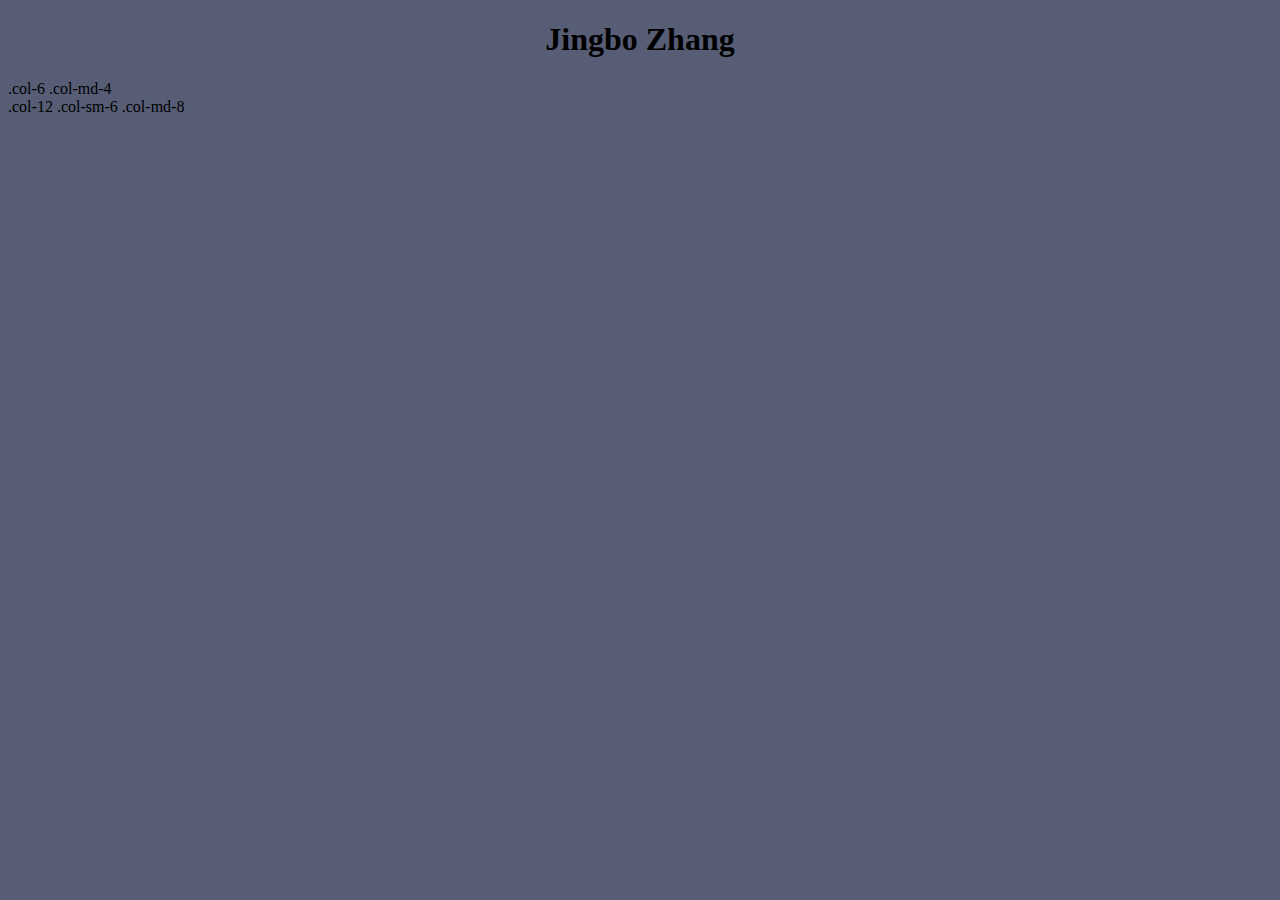
==== index.html @ adef7ded "edit" ====
<!DOCTYPE html>
<html>
<head>
    <meta charset="utf-8">
    <title>Jingbo Zhang</title>
    <link rel="stylesheet" type="text/css" href="/css/mycss.css" />

</head>
<body>
  <h1 class="headtitle">Jingbo Zhang</h1>

  <div class="row no-gutters">
    <div class="col-6 col-md-4">.col-6 .col-md-4</div>







    
    <div class="col-12 col-sm-6 col-md-8">.col-12 .col-sm-6 .col-md-8</div>

  </div>



</body>
</html>
---- css/mycss.css ----
body {
  background-color: rgb(86, 93, 117);
}

.headtitle {
  text-align: center;
}
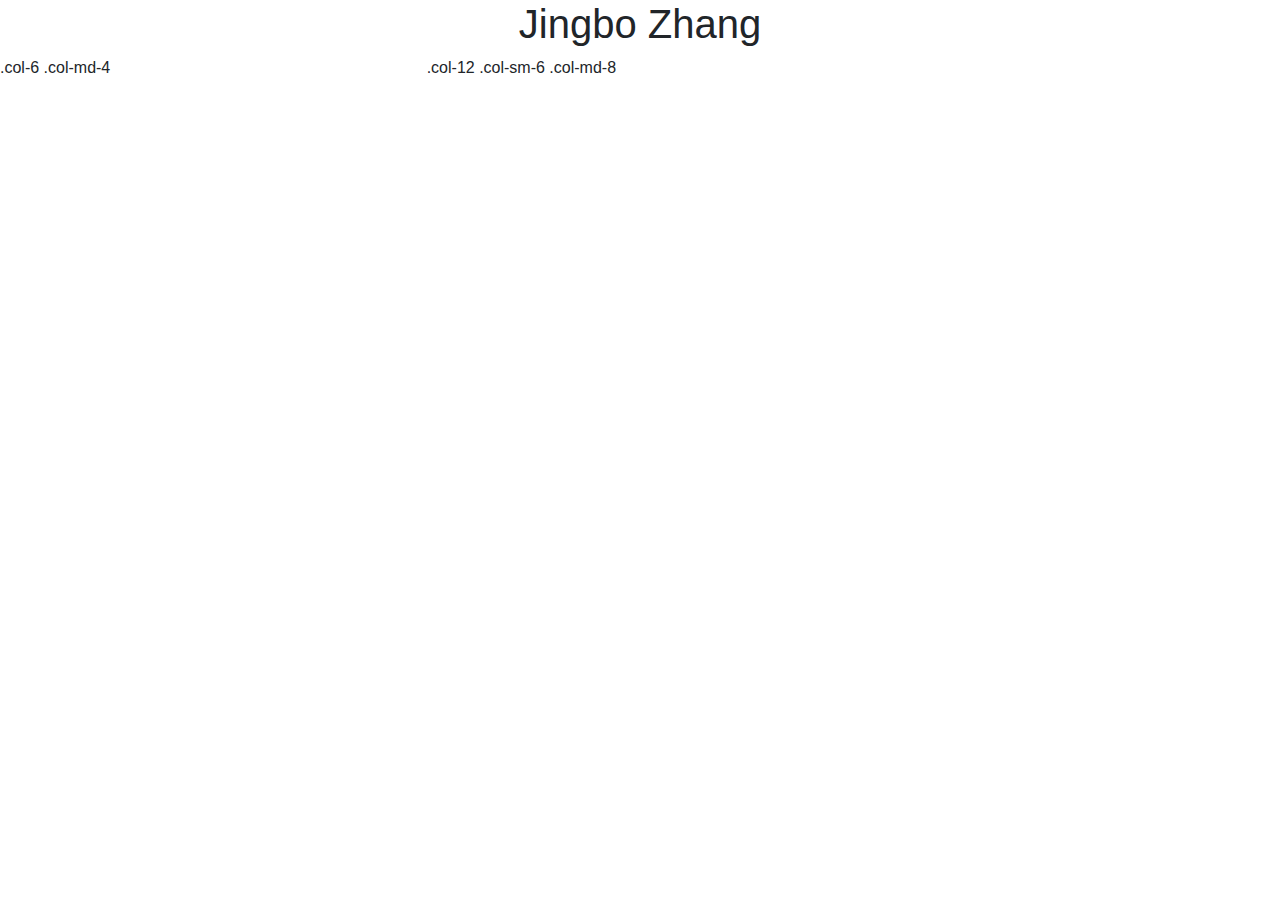
==== commit 1ff84487: "add" ====
--- a/index.html
+++ b/index.html
@@ -4,6 +4,7 @@
     <meta charset="utf-8">
     <title>Jingbo Zhang</title>
     <link rel="stylesheet" type="text/css" href="/css/mycss.css" />
+    <link rel="stylesheet" type="text/css" href="/css/bootstrap.min.css">
 
 </head>
 <body>
@@ -18,7 +19,7 @@
 
 
 
-    
+
     <div class="col-12 col-sm-6 col-md-8">.col-12 .col-sm-6 .col-md-8</div>
 
   </div>
--- a/css/mycss.css
+++ b/css/mycss.css
@@ -1,5 +1,6 @@
 body {
-  background-color: rgb(86, 93, 117);
+  background-color: rgb(93, 94, 105);
+  color: white;
 }
 
 .headtitle {
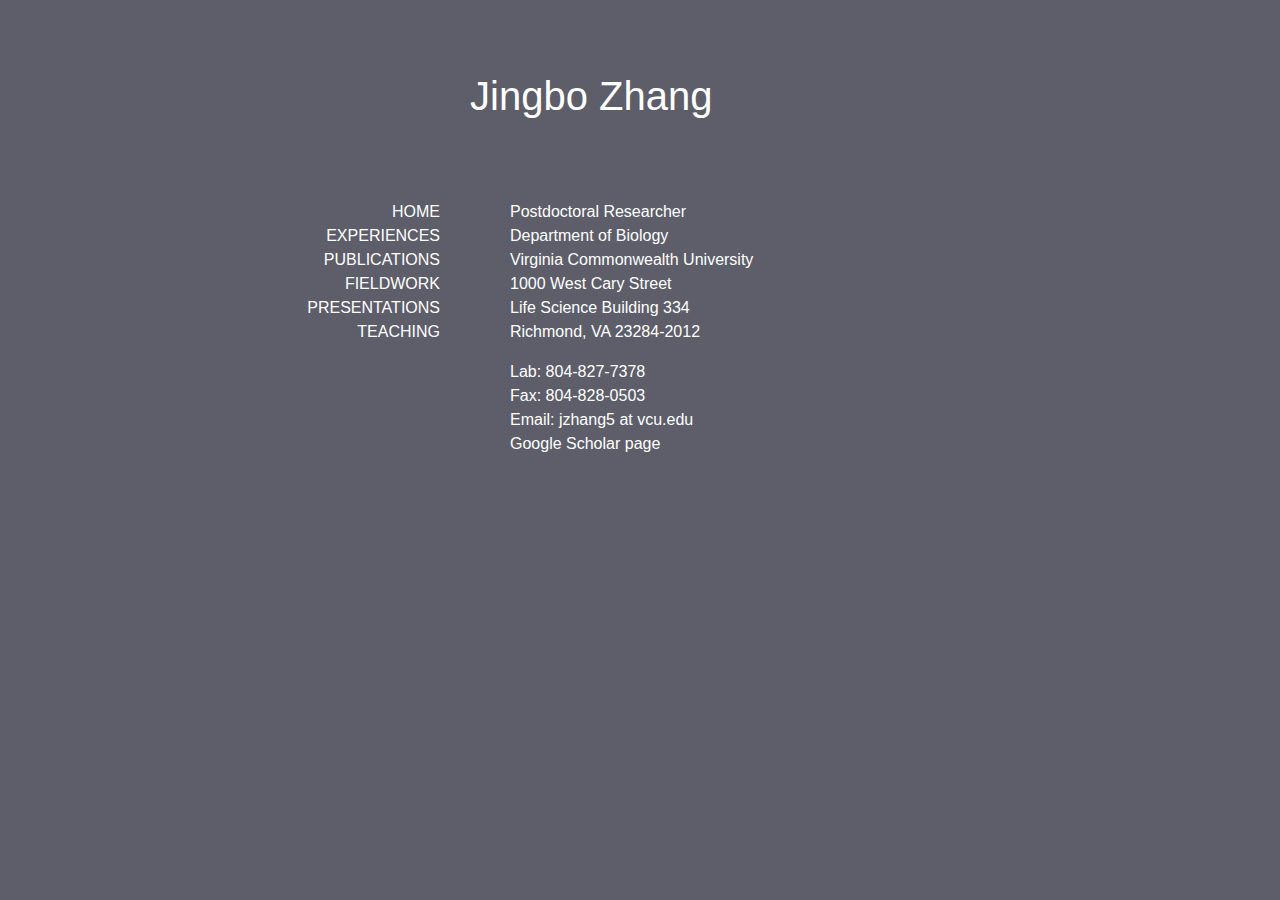
==== commit a8bf70a1: "change" ====
--- a/index.html
+++ b/index.html
@@ -1,30 +1,109 @@
 <!DOCTYPE html>
+<!--
+Created using JS Bin
+http://jsbin.com
+
+Copyright (c) 2018 by lingyielia (http://jsbin.com/farogil/1/edit)
+
+Released under the MIT license: http://jsbin.mit-license.org
+-->
+<meta name="robots" content="noindex">
 <html>
 <head>
     <meta charset="utf-8">
     <title>Jingbo Zhang</title>
     <link rel="stylesheet" type="text/css" href="/css/mycss.css" />
-    <link rel="stylesheet" type="text/css" href="/css/bootstrap.min.css">
+    <link rel="stylesheet" href="https://maxcdn.bootstrapcdn.com/bootstrap/4.0.0/css/bootstrap.min.css" integrity="sha384-Gn5384xqQ1aoWXA+058RXPxPg6fy4IWvTNh0E263XmFcJlSAwiGgFAW/dAiS6JXm" crossorigin="anonymous">
 
+<style id="jsbin-css">
+body {
+  background-color: rgb(93, 94, 105);
+  color: white;
+}
+
+.headtitle {
+  text-align: left;
+}
+
+.indexcolumn {
+  text-align: right;
+}
+
+.contentcolumn {
+  text-align: left;
+}
+
+a {
+  color: white;
+}
+</style>
 </head>
 <body>
-  <h1 class="headtitle">Jingbo Zhang</h1>
+<br><br><br>
+<div class="container">
+<div class="row no-gutters">
+  <div class="col-6 col-md-4">
+    <div class="container"></div>
+  </div>
 
-  <div class="row no-gutters">
-    <div class="col-6 col-md-4">.col-6 .col-md-4</div>
+  <div class="col-12 col-sm-6 col-md-8">
+    <div class="container"><h1 class="headtitle">Jingbo Zhang</h1></div>
+  </div>
+
+
+
+</div>
+
+
+
+
+</div>
+<br><br><br>
+
+<div class="container">
+<div class="row no-gutters">
+
+ <div class="col-6 col-md-4">
+  <div class="container">
+    <ul style="list-style-type:none">
+      <li class="indexcolumn"><a href="/">HOME</a></li>
+      <li class="indexcolumn"><a href="/experiences.html">EXPERIENCES</a></li>
+      <li class="indexcolumn"><a href="/publications.html" >PUBLICATIONS</a></li>
+      <li class="indexcolumn"><a href="/fieldwork.html">FIELDWORK</a></li>
+      <li class="indexcolumn"><a href="/presentations.html">PRESENTATIONS</a></li>
+      <li class="indexcolumn"><a href="/teaching.html">TEACHING</a></li>
+    </ul>
+  </div>
+ </div>
+
+ <div class="col-12 col-sm-6 col-md-8">
+  <div class="container">
+    <ul style="list-style-type:none">
+      <li class="contentlist">Postdoctoral Researcher</li>
+      <li class="contentlist">Department of Biology</li>
+      <li class="contentlist">Virginia Commonwealth University</li>
+      <li class="contentlist">1000 West Cary Street</li>
+      <li class="contentlist">Life Science Building 334</li>
+      <li class="contentlist">Richmond, VA 23284-2012</li>
+    </ul>
+  </div>
+
+  <div class="container">
+    <ul style="list-style-type:none">
+      <li class="contentlist">Lab: 804-827-7378</li>
+      <li class="contentlist">Fax: 804-828-0503</li>
+      <li class="contentlist">Email: jzhang5 at vcu.edu</li>
+      <li class="contentlist"><a href="https://scholar.google.com/citations?user=RugyMooAAAAJ&hl=en" title="Software projects, including SmartyPants and Markdown.">Google Scholar page</a></li>
+    </ul>
+  </div>
+ </div>
+
+</div>
+</div>
 
 
 
 
 
-
-
-
-    <div class="col-12 col-sm-6 col-md-8">.col-12 .col-sm-6 .col-md-8</div>
-
-  </div>
-
-
-
 </body>
 </html>
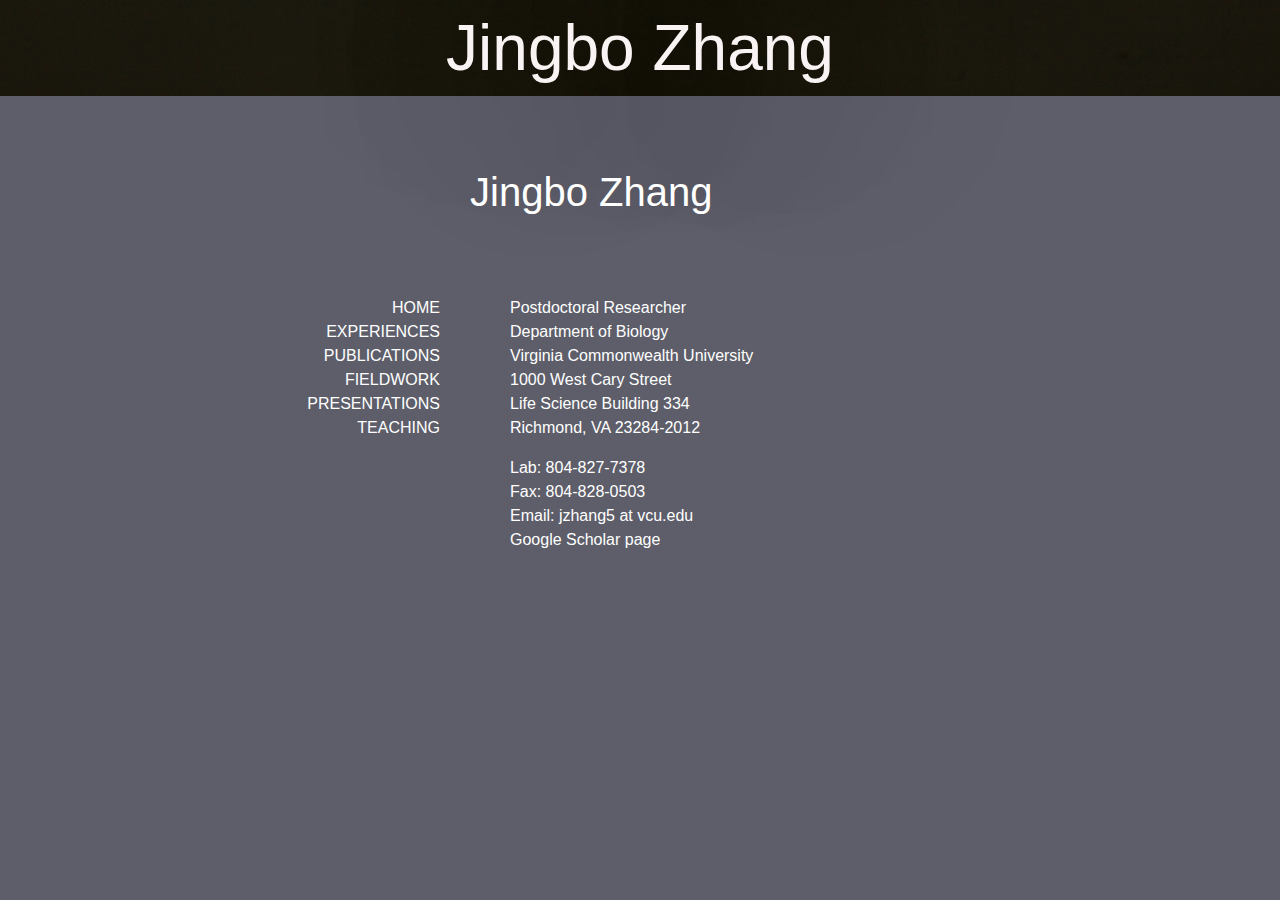
==== commit f9ba70e3: "add" ====
--- a/index.html
+++ b/index.html
@@ -39,6 +39,19 @@
 </style>
 </head>
 <body>
+
+
+<section class="landing">
+  <div class="inner">
+    <div class="landcontent">
+      Jingbo Zhang
+    </div>
+  </div>
+</section>
+
+
+
+
 <br><br><br>
 <div class="container">
 <div class="row no-gutters">
--- a/css/mycss.css
+++ b/css/mycss.css
@@ -1,3 +1,47 @@
+@@import url('https://fonts.googleapis.com/css?family=Raleway');
+
+html, body {
+  margin: 0;
+  padding: 0;
+  height: 100%;
+  width: 100%;
+}
+
+.landing {
+  height: 100%;
+  width: 100%;
+  margin: auto;
+  background: url(https://teawhale.github.io/landing.jpg) no-repeat;
+  display: table;
+  top:0;
+  background-size: cover;
+}
+
+.landing .inner {
+  display: table-footer-group;
+  vertical-align: middle;
+  width: 100%;
+  max-width: none;
+}
+
+.landcontent {
+  max-width: 500px;
+  margin: 0 auto;
+  text-align: center;
+
+  font-family: 'Raleway', sans-serif;
+  color: #F9F3F4;
+  text-shadow: 0px 0px 300px #000;
+  font-size: 400%;
+}
+
+/* .content h1 {
+  font-family: 'Raleway', sans-serif;
+  color: #F9F3F4;
+  text-shadow: 0px 0px 300px #000;
+  font-size: 400%;
+} */
+
 body {
   background-color: rgb(93, 94, 105);
   color: white;
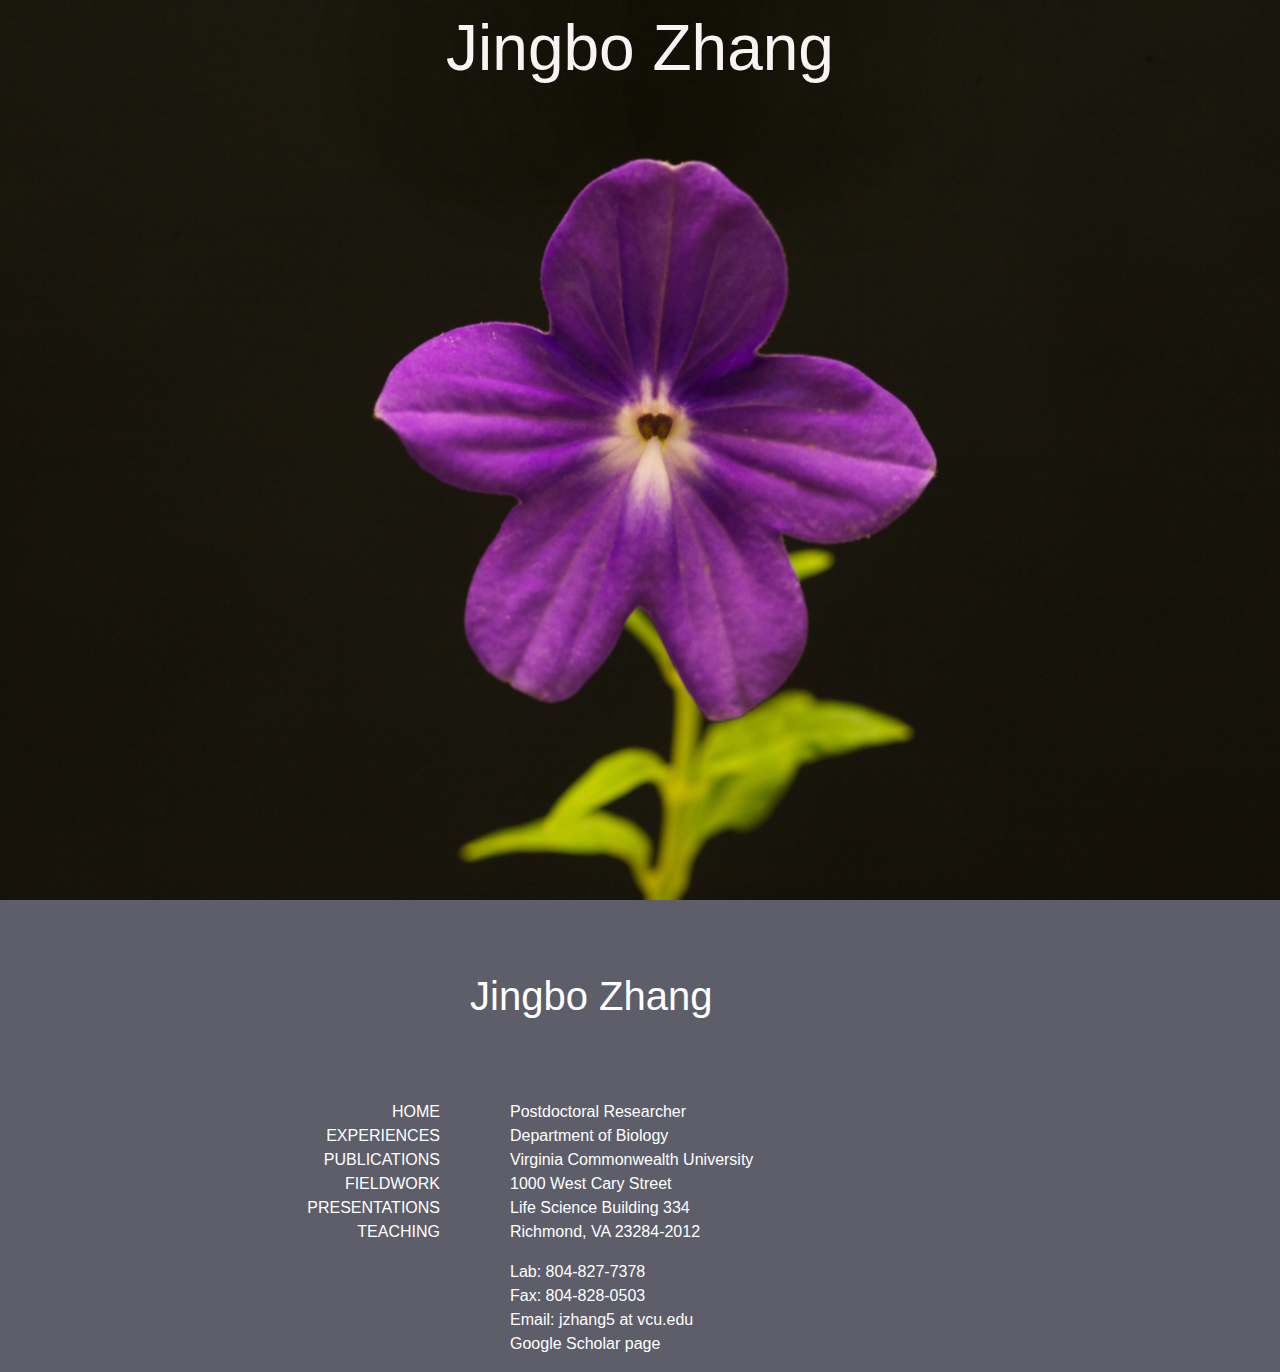
==== commit d713ea9a: "edit" ====
--- a/index.html
+++ b/index.html
@@ -36,18 +36,65 @@
 a {
   color: white;
 }
+
+@import url('https://fonts.googleapis.com/css?family=Raleway');
+
+html, body {
+  margin: 0;
+  padding: 0;
+  height: 100%;
+  width: 100%;
+}
+
+.landing {
+  height:100vh;
+  width: 100%;
+  background: url(https://teawhale.github.io/landing.jpg) no-repeat center center;
+  -webkit-background-size: cover;
+  -moz-background-size: cover;
+  -o-background-size: cover;
+  background-size: cover;
+  position: relative;
+}
+
+.landing .inner {
+  text-align: left;
+  padding-right: 60%;
+  padding-top: 40%;
+  width: 100%;
+  max-width: none;
+}
+
+.landcontent {
+  max-width: 500px;
+  margin: 0 auto;
+  text-align: center;
+
+  font-family: 'Raleway', sans-serif;
+  color: #F9F3F4;
+  text-shadow: 0px 0px 300px #000;
+  font-size: 400%;
+}
+
+.content h1 {
+  font-family: 'Raleway', sans-serif;
+  color: #F9F3F4;
+  text-shadow: 0px 0px 300px #000;
+  font-size: 400%;
+}
+
 </style>
 </head>
 <body>
 
 
-<section class="landing">
+<div class="landing">
   <div class="inner">
     <div class="landcontent">
       Jingbo Zhang
     </div>
   </div>
-</section>
+</div>
 
 
 
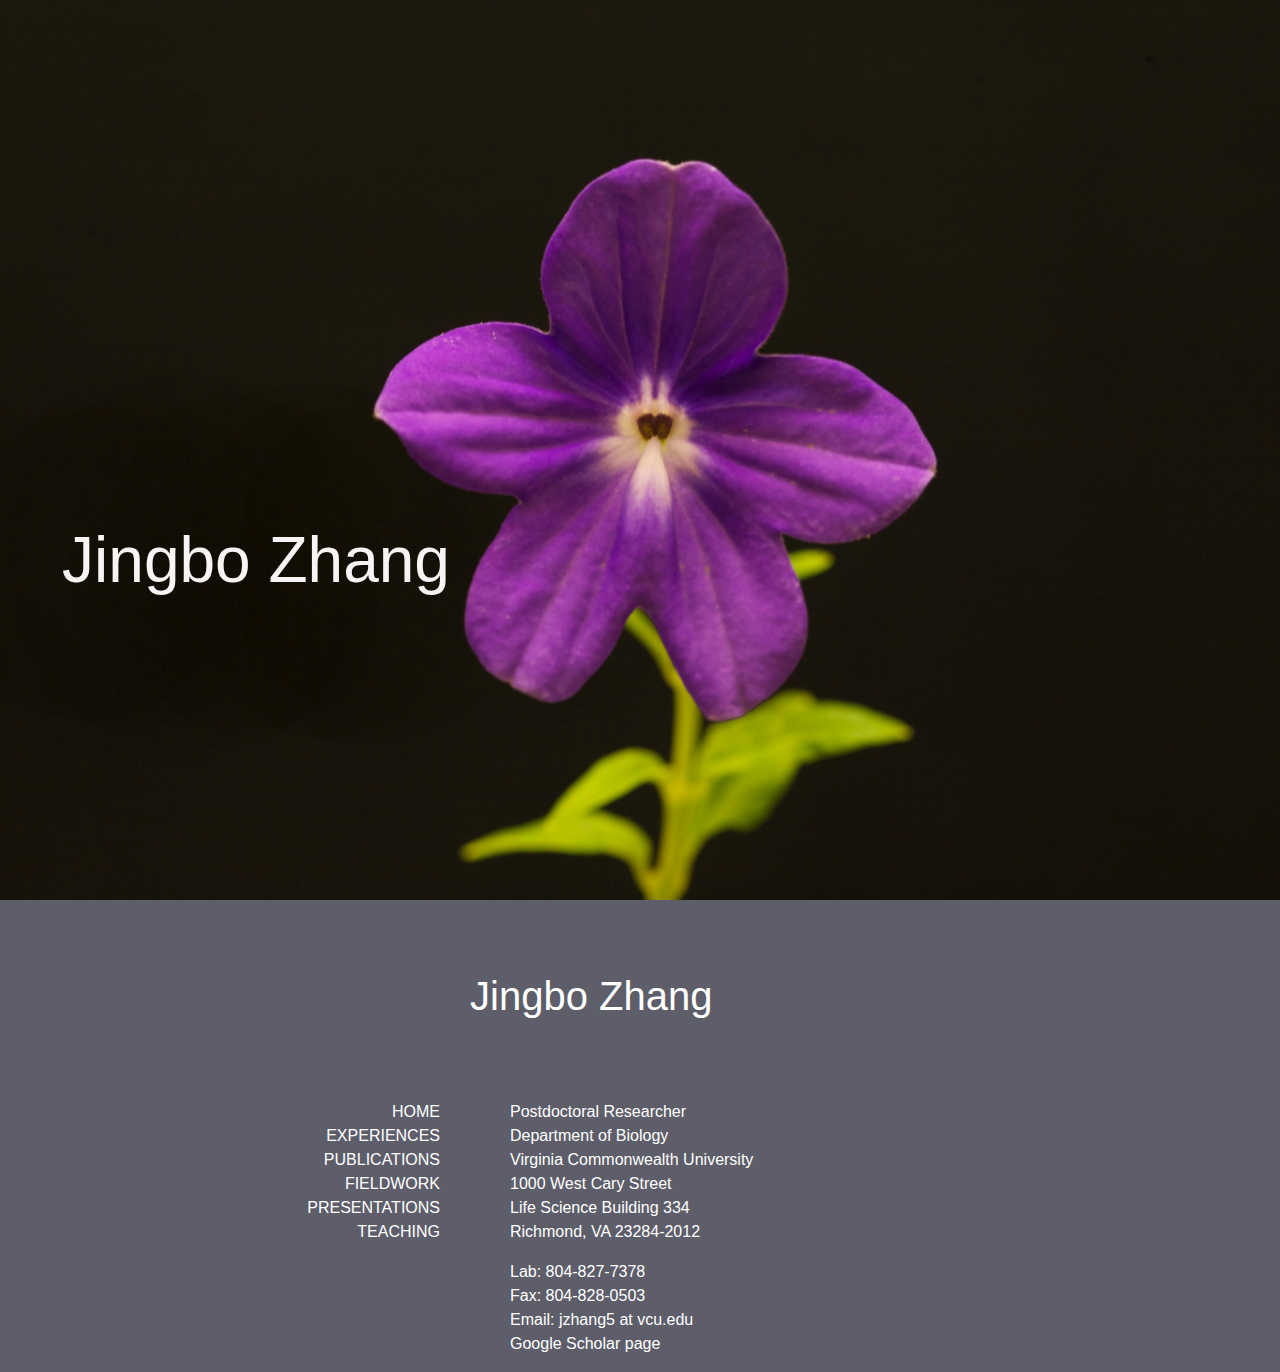
==== commit d5002560: "edit" ====
--- a/index.html
+++ b/index.html
@@ -12,7 +12,7 @@
 <head>
     <meta charset="utf-8">
     <title>Jingbo Zhang</title>
-    <link rel="stylesheet" type="text/css" href="/css/mycss.css" />
+    <!-- <link rel="stylesheet" type="text/css" href="/css/mycss.css" /> -->
     <link rel="stylesheet" href="https://maxcdn.bootstrapcdn.com/bootstrap/4.0.0/css/bootstrap.min.css" integrity="sha384-Gn5384xqQ1aoWXA+058RXPxPg6fy4IWvTNh0E263XmFcJlSAwiGgFAW/dAiS6JXm" crossorigin="anonymous">
 
 <style id="jsbin-css">
@@ -96,9 +96,6 @@
   </div>
 </div>
 
-
-
-
 <br><br><br>
 <div class="container">
 <div class="row no-gutters">
@@ -109,12 +106,7 @@
   <div class="col-12 col-sm-6 col-md-8">
     <div class="container"><h1 class="headtitle">Jingbo Zhang</h1></div>
   </div>
-
-
-
 </div>
-
-
 
 
 </div>
@@ -162,8 +154,5 @@
 </div>
 
 
-
-
-
 </body>
 </html>
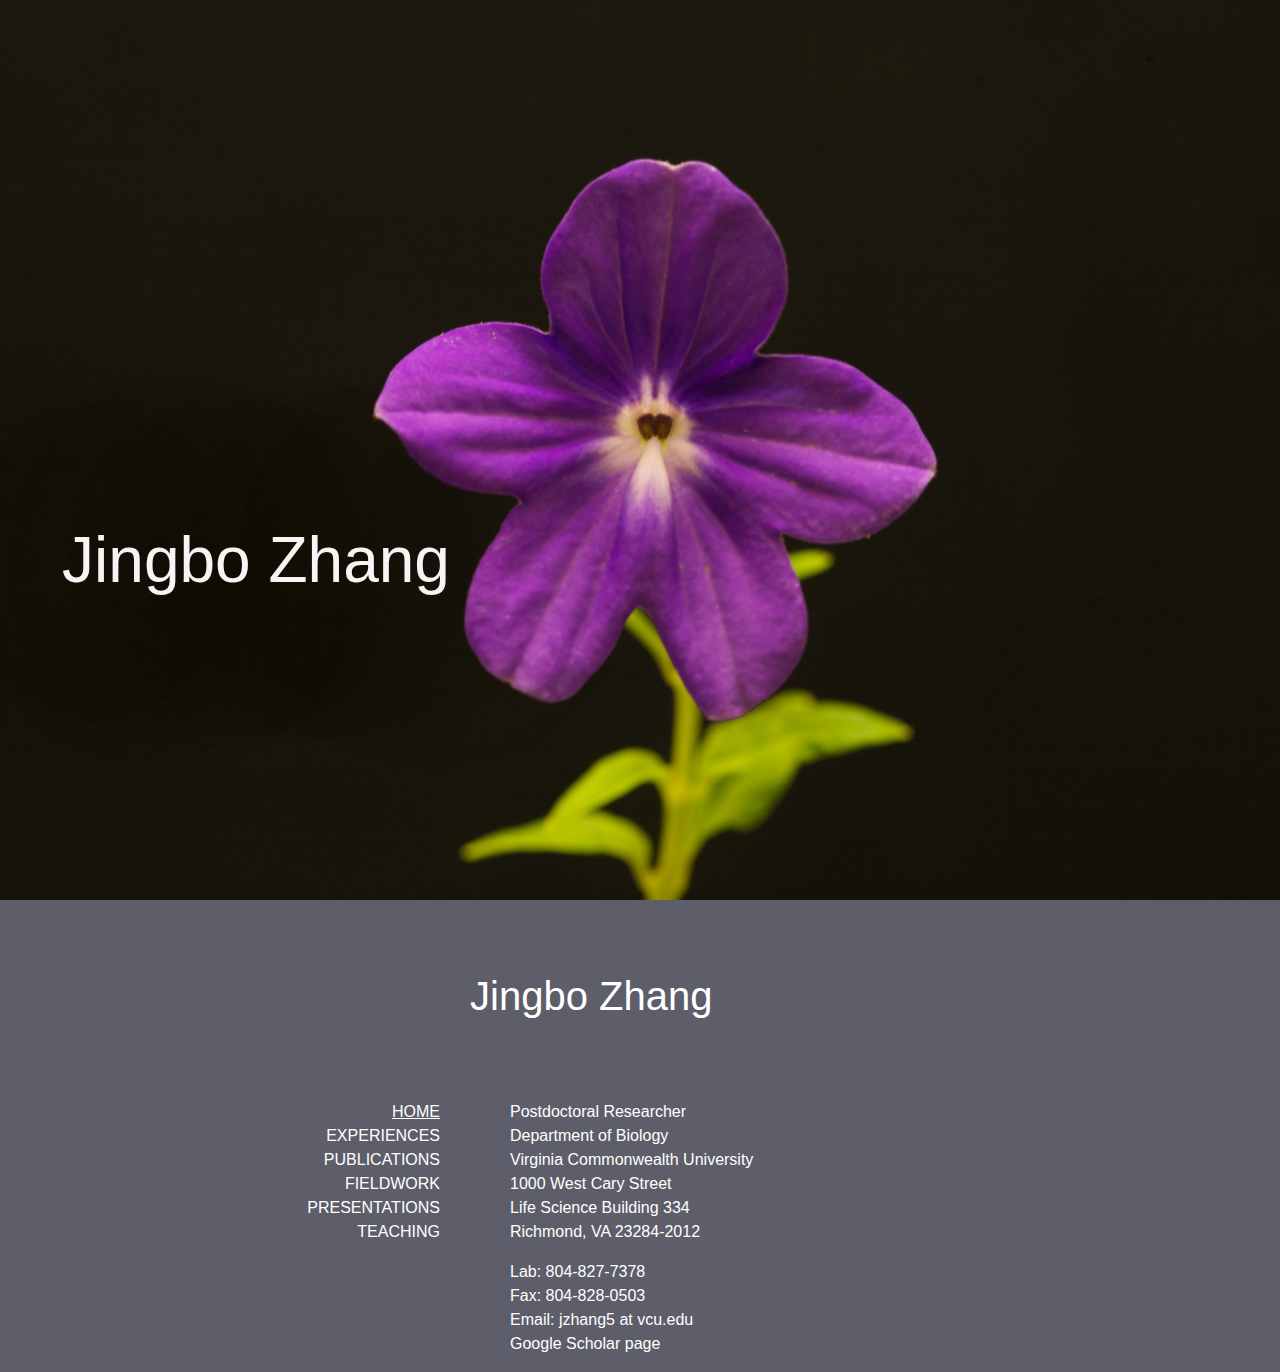
==== commit b52d7d28: "Update index.html" ====
--- a/index.html
+++ b/index.html
@@ -12,7 +12,6 @@
 <head>
     <meta charset="utf-8">
     <title>Jingbo Zhang</title>
-    <!-- <link rel="stylesheet" type="text/css" href="/css/mycss.css" /> -->
     <link rel="stylesheet" href="https://maxcdn.bootstrapcdn.com/bootstrap/4.0.0/css/bootstrap.min.css" integrity="sha384-Gn5384xqQ1aoWXA+058RXPxPg6fy4IWvTNh0E263XmFcJlSAwiGgFAW/dAiS6JXm" crossorigin="anonymous">
 
 <style id="jsbin-css">
@@ -118,7 +117,7 @@
  <div class="col-6 col-md-4">
   <div class="container">
     <ul style="list-style-type:none">
-      <li class="indexcolumn"><a href="/">HOME</a></li>
+      <li class="indexcolumn"><a href="/"><u>HOME</u></a></li>
       <li class="indexcolumn"><a href="/experiences.html">EXPERIENCES</a></li>
       <li class="indexcolumn"><a href="/publications.html" >PUBLICATIONS</a></li>
       <li class="indexcolumn"><a href="/fieldwork.html">FIELDWORK</a></li>
